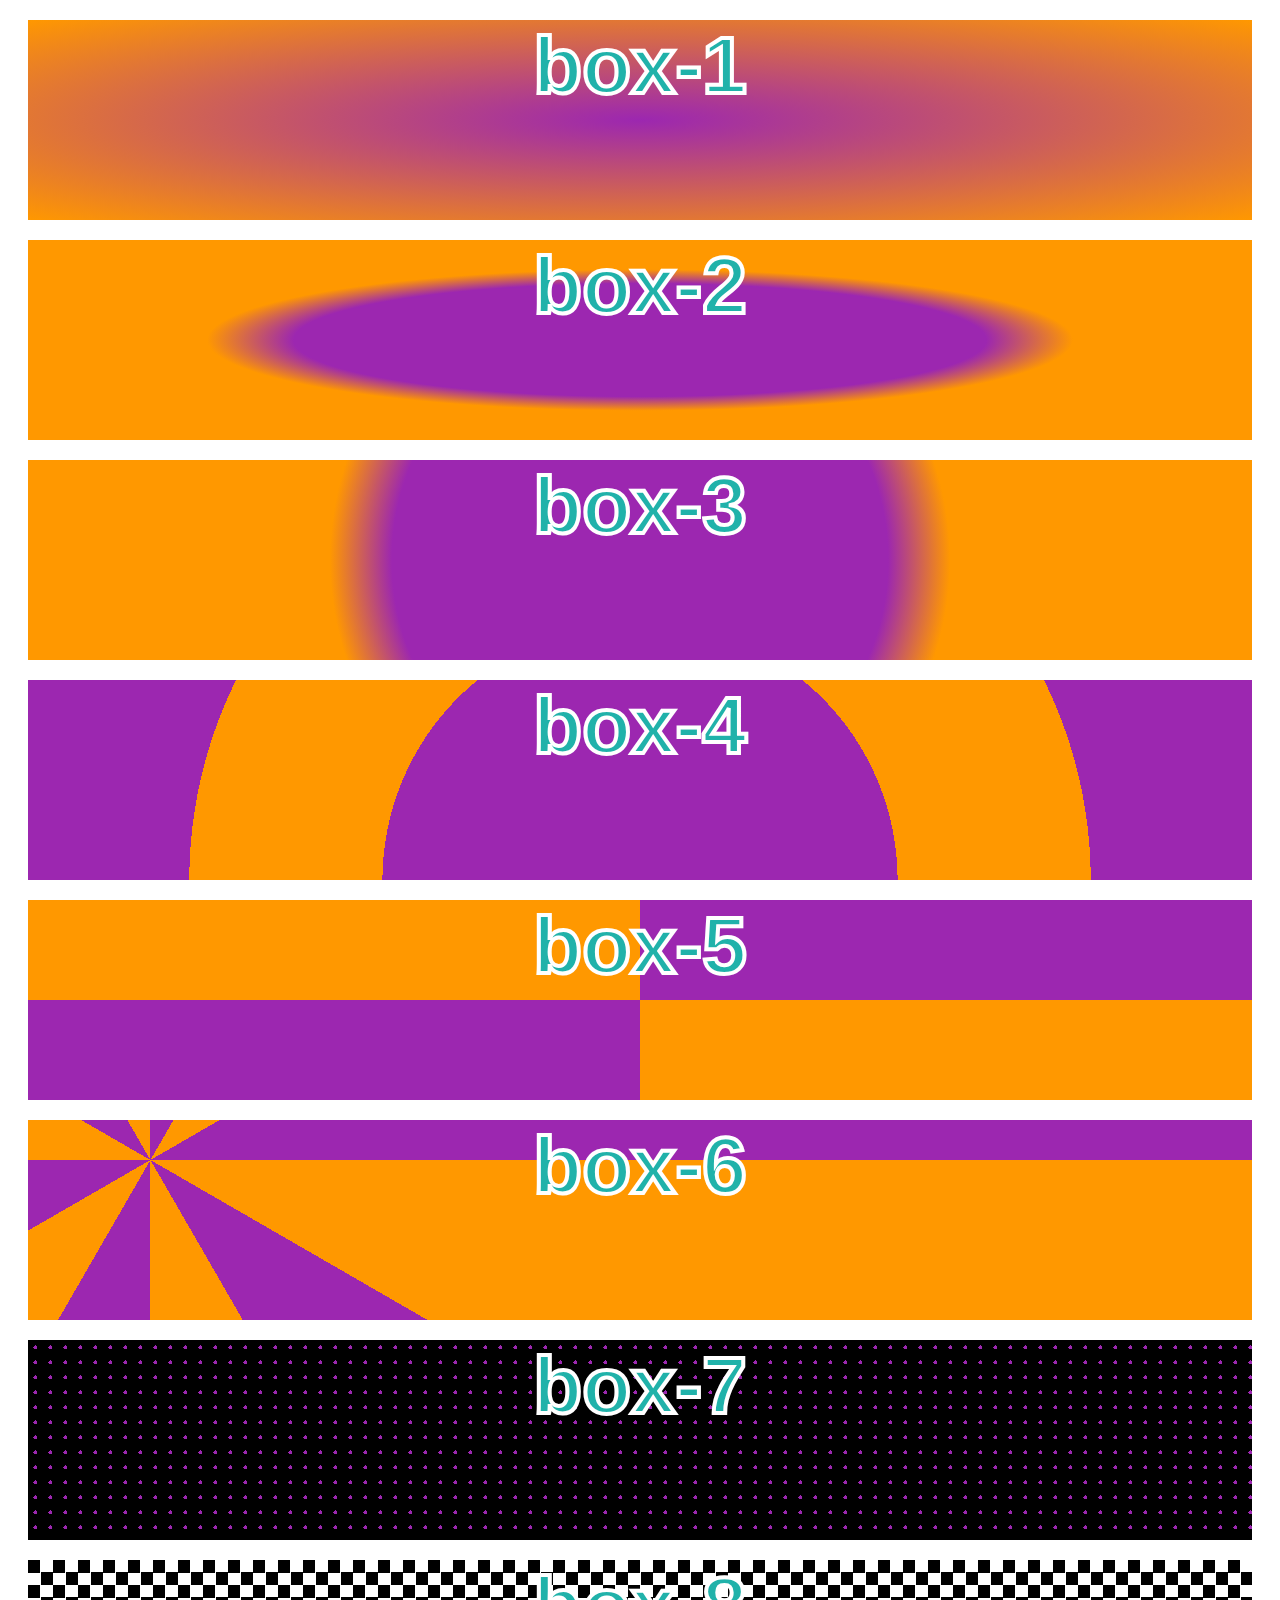
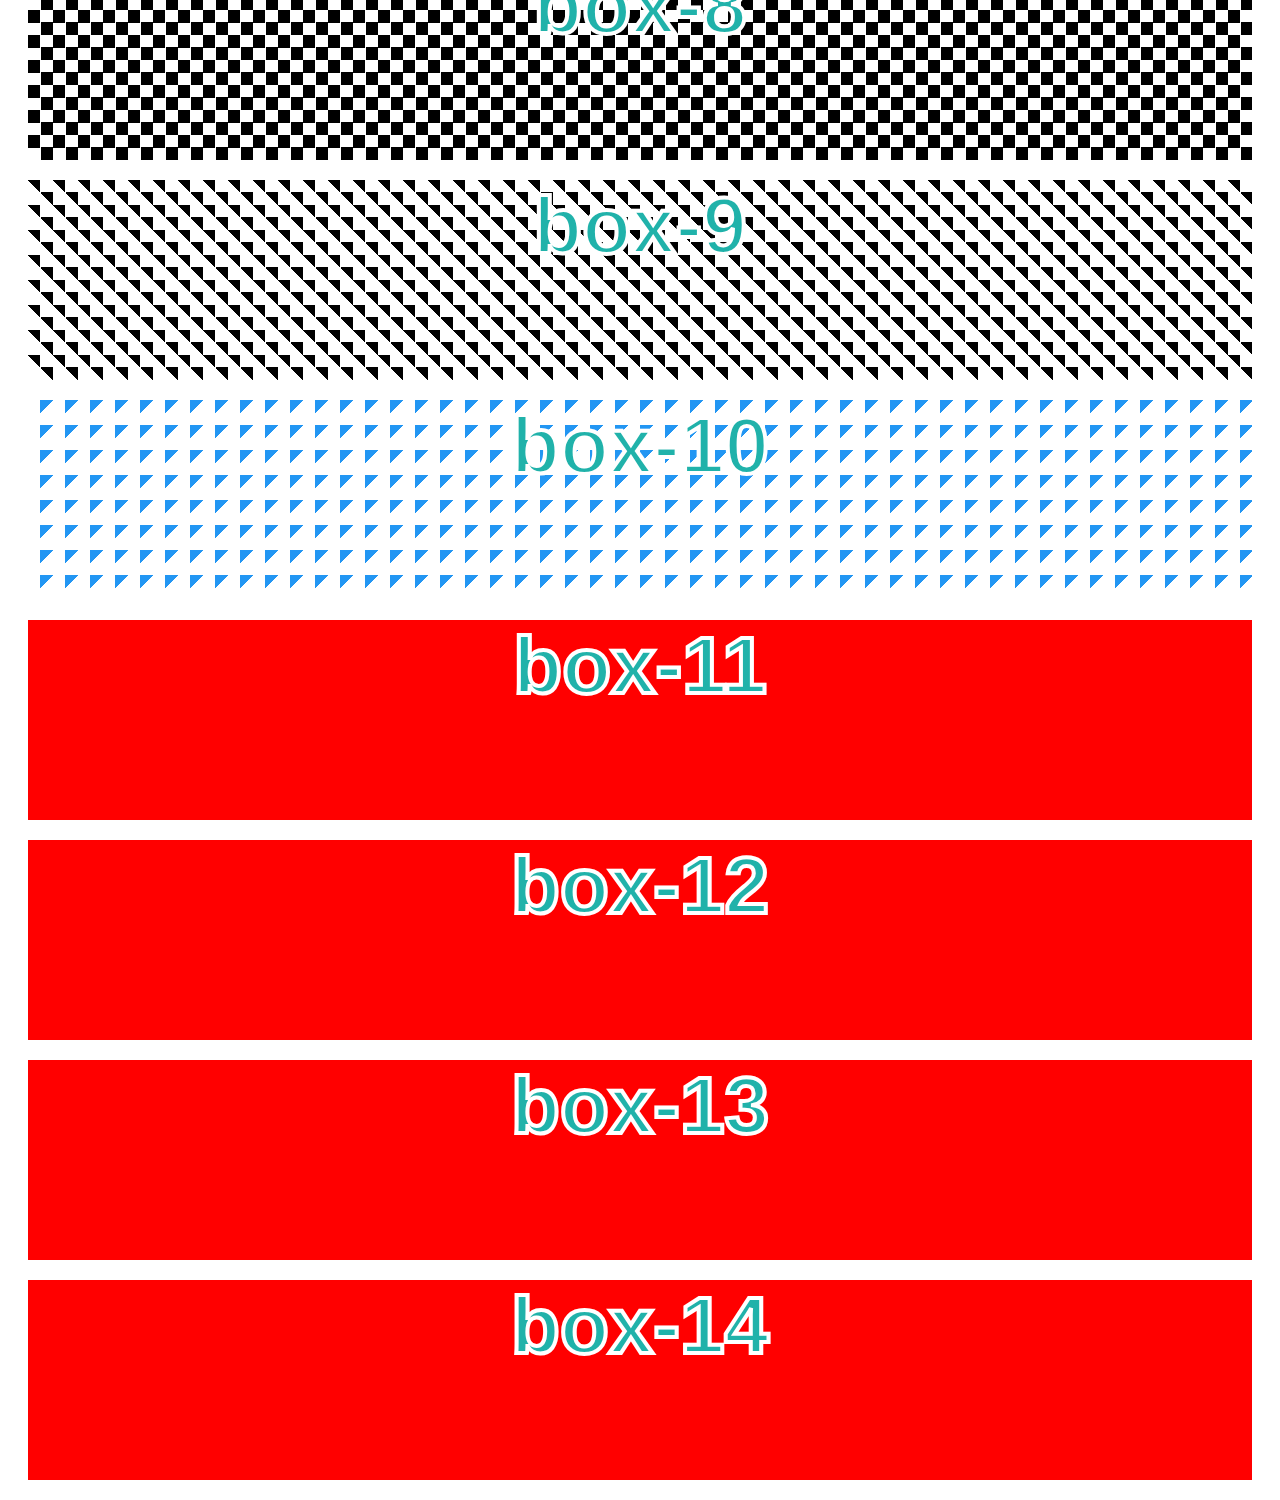
==== main.html @ a0bc6ce9 "g" ====
<!DOCTYPE html>
<html lang="en">
<head>
    <meta charset="UTF-8">
    <meta name="viewport" content="width=device-width, initial-scale=1.0">
    <title>Document</title>
    <style>
        .box{
            font-family: sans-serif;
            background-color: red;
            height: 200px;
            margin: 20px;
            color: lightseagreen;
            font-size: 80px;
            font-weight: 800;
            text-align: center;
            -webkit-text-stroke: 4px  #fff;
            mix-blend-mode: hard-light;          
 
        }
        .box-1{
            background: radial-gradient(#9c27b0, #ff9800);
        }
        .box-2{
            background: radial-gradient(#9c27b0 40%, #ff9800 50%);
        }
        .box-3{
            background: radial-gradient(circle,#9c27b0 40%, #ff9800 50%);
        }
        .box-4{
            /*  circle at left/right / circle at top/bottom/ circle at top left */
            background: radial-gradient(circle at bottom,#9c27b0 40%, #ff9800 40% 70%, #9c27b0 0);
        }
        .box-5{
            background: conic-gradient(#9c27b0 25%,#ff9800 25% 50%, #9c27b0 50% 75%, #ff9800 75% 0);
        }
        .box-6{
            background: repeating-conic-gradient(from 0deg at 10% 20%, #9c27b0 0 30deg,#ff9800 30deg 60deg);
        }
        .box-7{
            background-image: radial-gradient(circle at center, #9c27b0 2px, #000 0);
            background-size: 15px 15px;
        }
        .box-8{
            background-image: conic-gradient(#fff 90deg, #000 0 180deg, #fff 0 270deg, #000 0);
            background-size: 25px 25px;
        }
        .box-9{
            background-image: conic-gradient(#fff 90deg, #000 0 136deg, #fff 0 313deg, #000 0);
            background-size: 25px 25px;
        }
        .box-10{
            background: conic-gradient(#2296F3 .13turn, rgba(255,255,255,0) 0);
            background-size: 25px 25px;

        }
    </style>
</head>
<body>
    <div class="box box-1">box-1</div>
    <div class="box box-2">box-2</div>
    <div class="box box-3">box-3</div>
    <div class="box box-4">box-4</div>
    <div class="box box-5">box-5</div>
    <div class="box box-6">box-6</div>
    <div class="box box-7">box-7</div>
    <div class="box box-8">box-8</div>
    <div class="box box-9">box-9</div>
    <div class="box box-10">box-10</div>
    <div class="box box-11">box-11</div>
    <div class="box box-12">box-12</div>
    <div class="box box-13">box-13</div>
    <div class="box box-14">box-14</div>
</body>
</html>
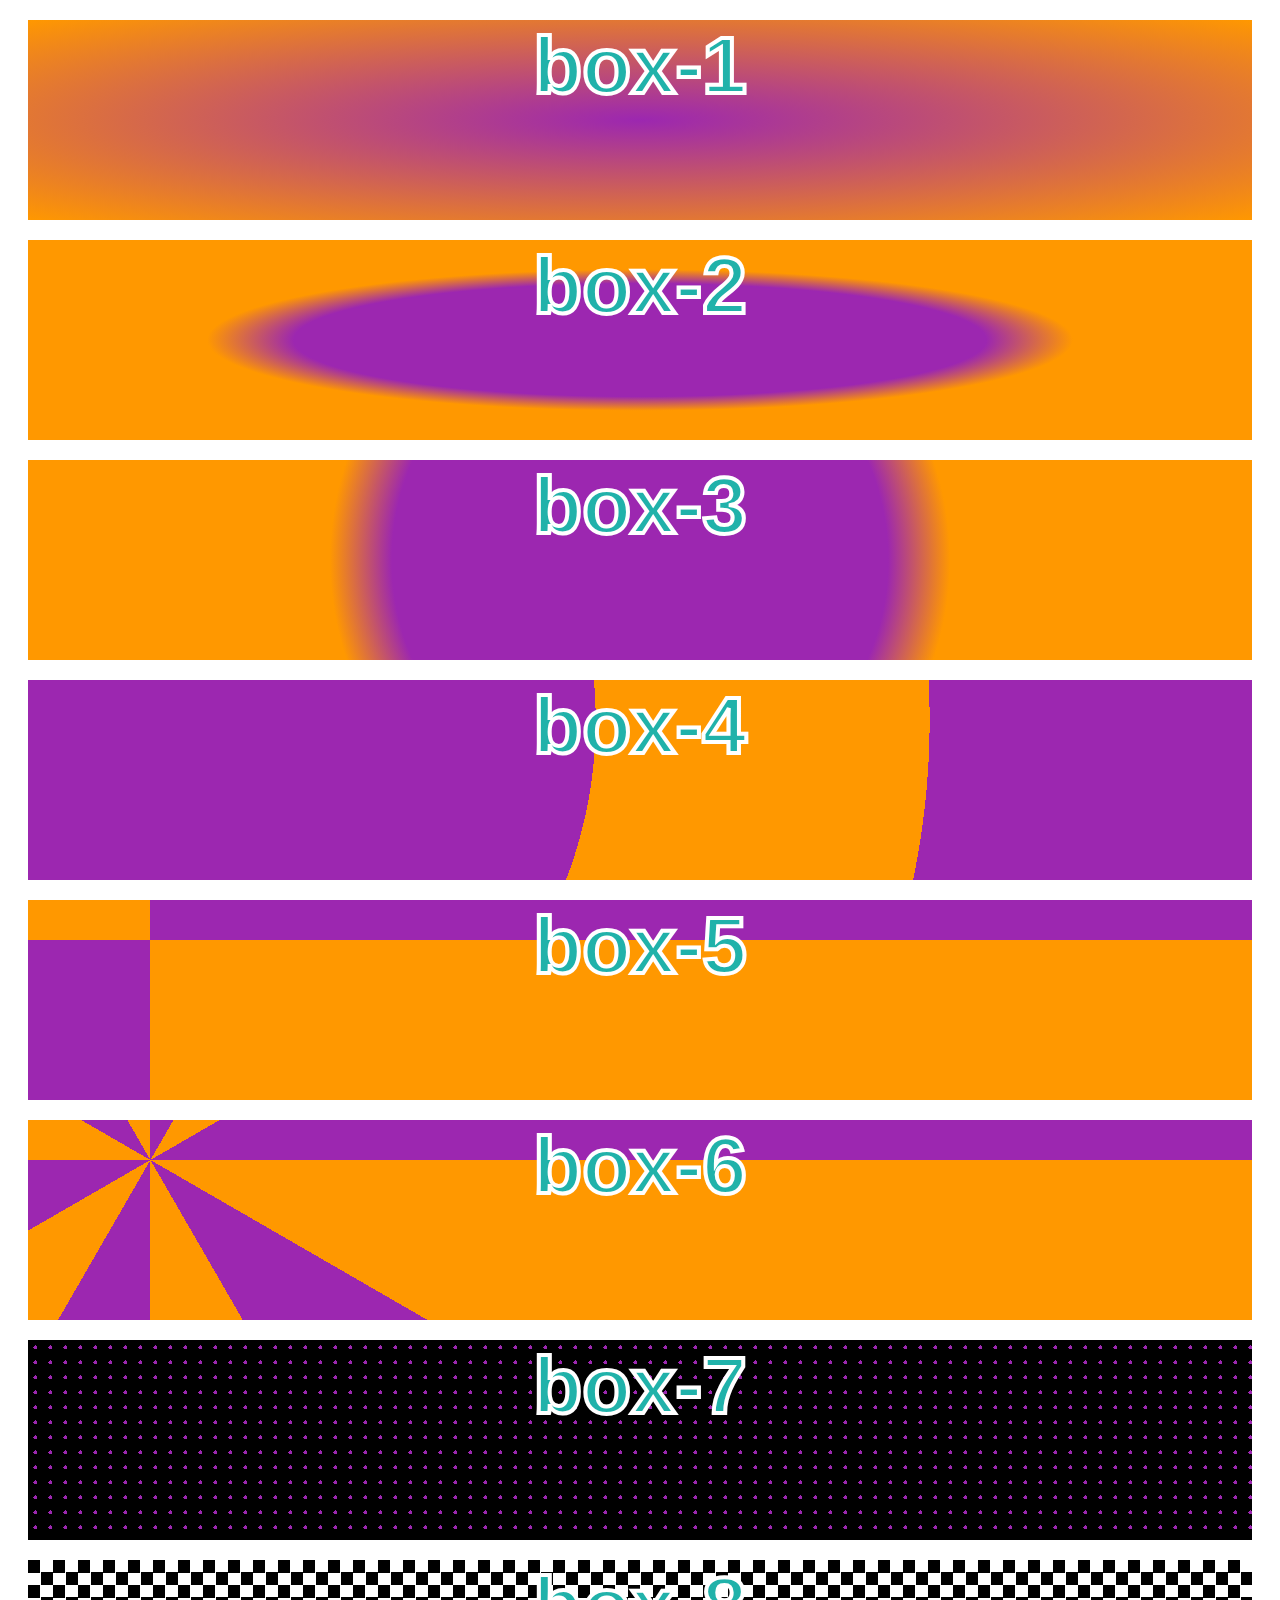
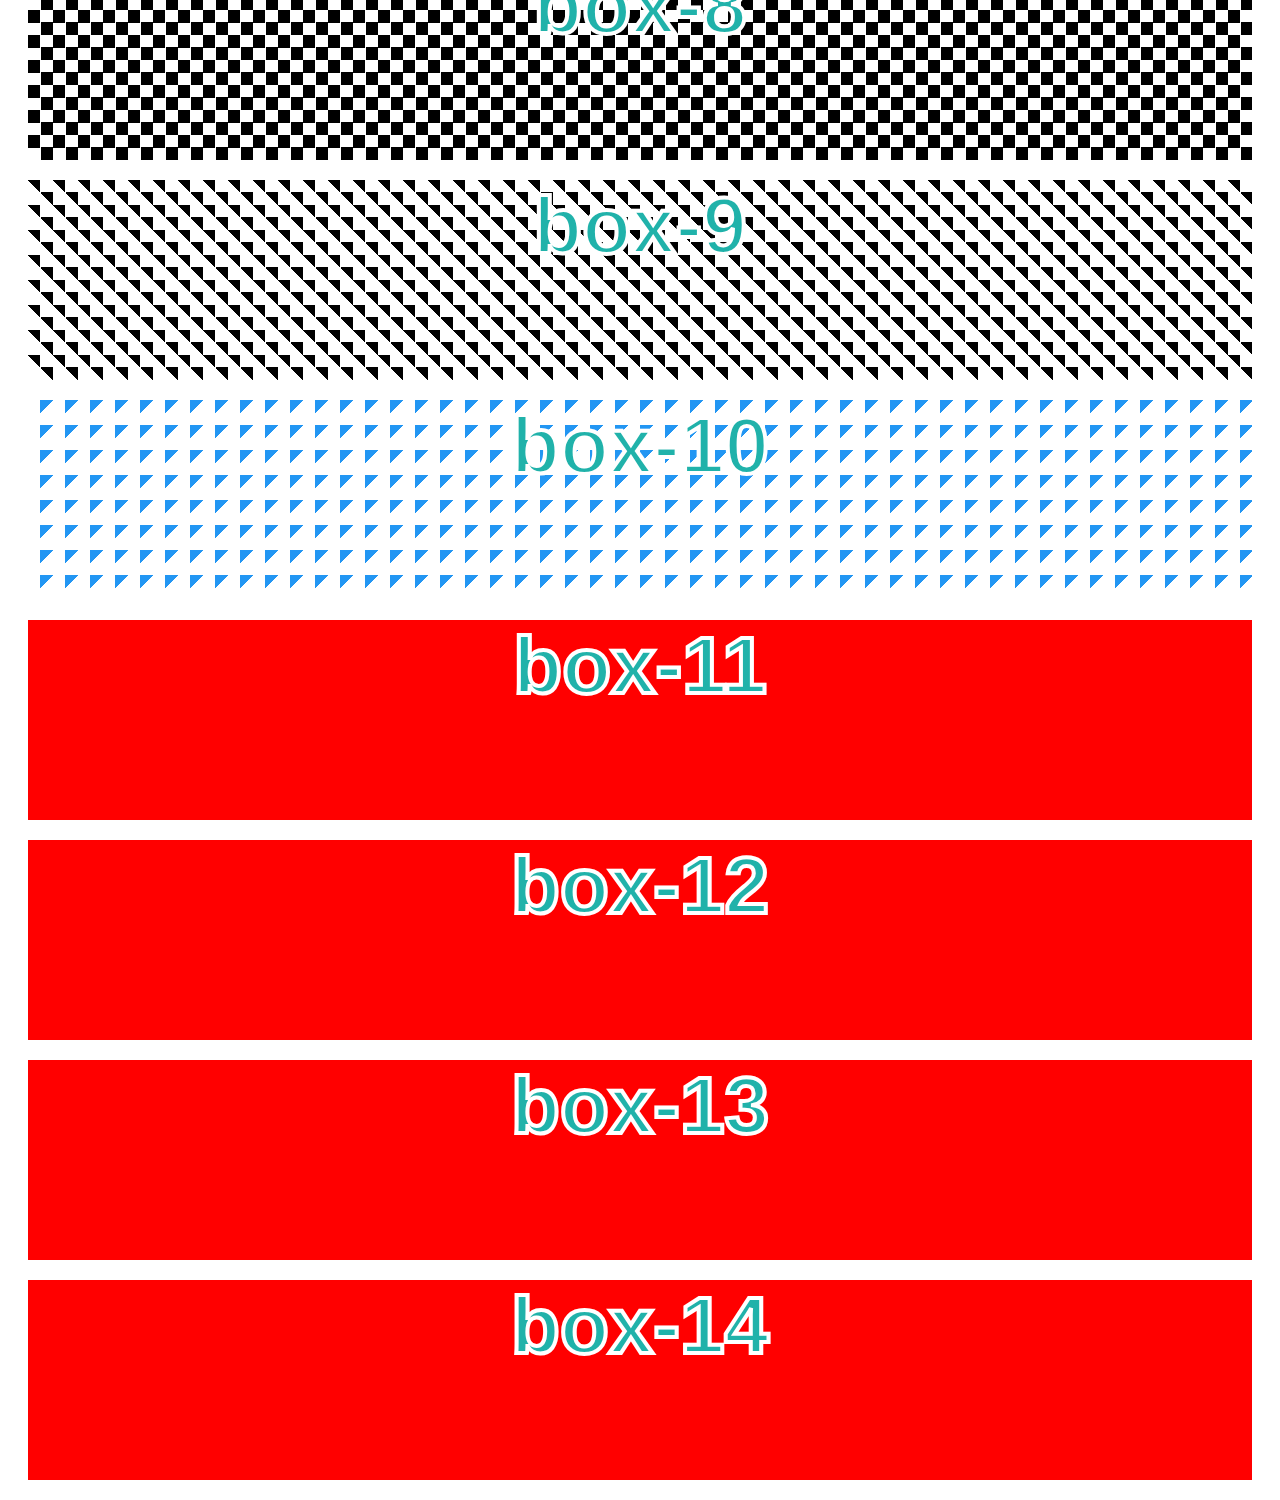
==== commit 9db79eae: "m" ====
--- a/main.html
+++ b/main.html
@@ -29,10 +29,10 @@
         }
         .box-4{
             /*  circle at left/right / circle at top/bottom/ circle at top left */
-            background: radial-gradient(circle at bottom,#9c27b0 40%, #ff9800 40% 70%, #9c27b0 0);
+            background: radial-gradient(circle at 10% 20%,#9c27b0 40%, #ff9800 40% 70%, #9c27b0 0);
         }
         .box-5{
-            background: conic-gradient(#9c27b0 25%,#ff9800 25% 50%, #9c27b0 50% 75%, #ff9800 75% 0);
+            background: conic-gradient(from 0deg at 10% 20%,#9c27b0 25%,#ff9800 25% 50%, #9c27b0 50% 75%, #ff9800 75% 0);
         }
         .box-6{
             background: repeating-conic-gradient(from 0deg at 10% 20%, #9c27b0 0 30deg,#ff9800 30deg 60deg);
@@ -57,8 +57,8 @@
     </style>
 </head>
 <body>
-    <div class="box box-1">box-1</div>
-    <div class="box box-2">box-2</div>
+    <div class="box box-1">box-1 </div>
+    <div class="box box-2">box-2 </div>
     <div class="box box-3">box-3</div>
     <div class="box box-4">box-4</div>
     <div class="box box-5">box-5</div>
